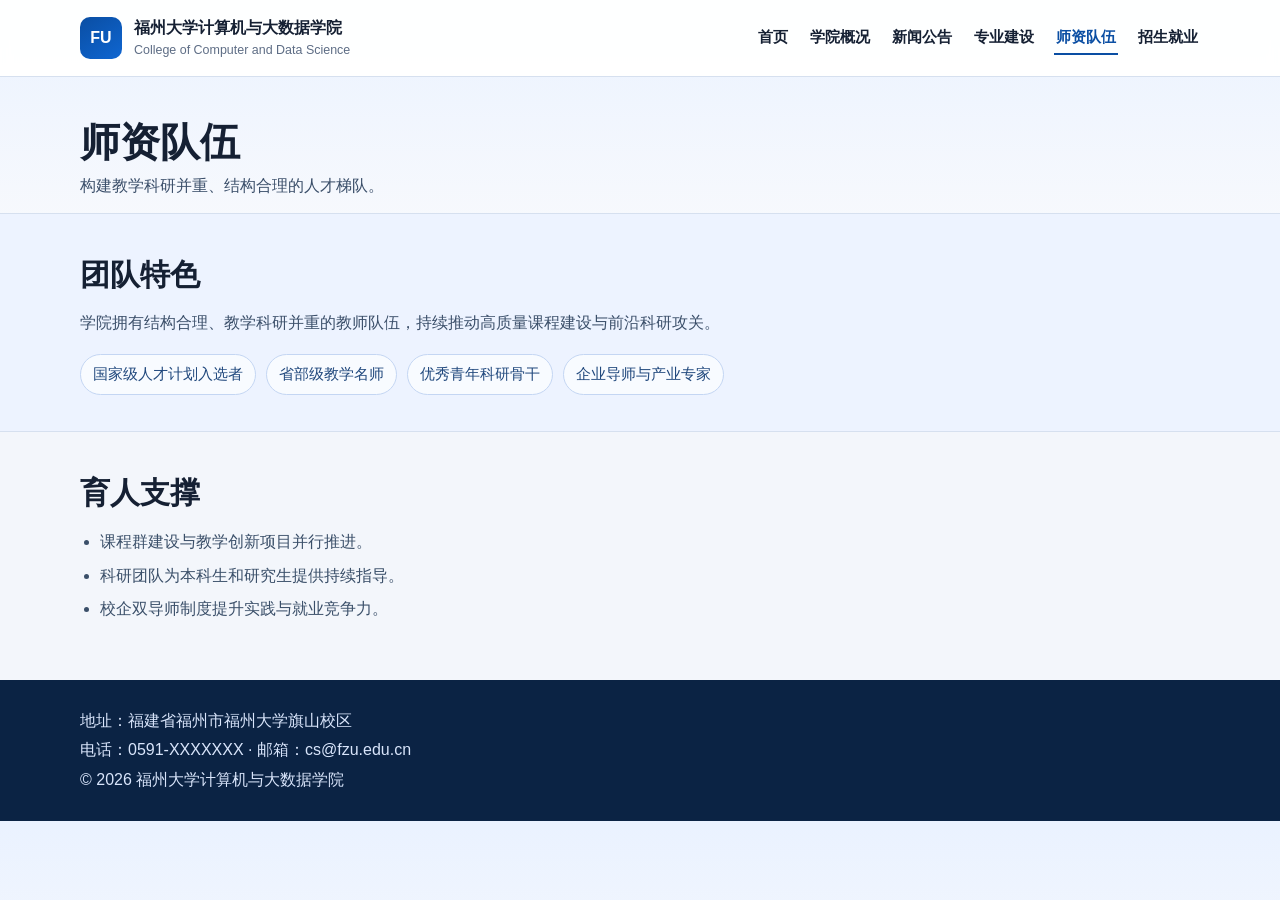
==== faculty.html @ 97e62f18 "福州大学计算机官网v1.0" ====
﻿<!DOCTYPE html>
<html lang="zh-CN">
<head>
  <meta charset="UTF-8">
  <meta name="viewport" content="width=device-width, initial-scale=1.0">
  <title>师资队伍 - 福州大学计算机与大数据学院</title>
  <link rel="stylesheet" href="styles.css">
</head>
<body>
  <div id="site-header"></div>

  <main>
    <section class="page-hero">
      <div class="container">
        <h1>师资队伍</h1>
        <p>构建教学科研并重、结构合理的人才梯队。</p>
      </div>
    </section>

    <section class="section section-alt">
      <div class="container">
        <h2 class="section-title">团队特色</h2>
        <p class="section-intro">
          学院拥有结构合理、教学科研并重的教师队伍，持续推动高质量课程建设与前沿科研攻关。
        </p>
        <div class="faculty-list">
          <span>国家级人才计划入选者</span>
          <span>省部级教学名师</span>
          <span>优秀青年科研骨干</span>
          <span>企业导师与产业专家</span>
        </div>
      </div>
    </section>

    <section class="section">
      <div class="container">
        <h2 class="section-title">育人支撑</h2>
        <ul class="list-block">
          <li>课程群建设与教学创新项目并行推进。</li>
          <li>科研团队为本科生和研究生提供持续指导。</li>
          <li>校企双导师制度提升实践与就业竞争力。</li>
        </ul>
      </div>
    </section>
  </main>

  <div id="site-footer"></div>
  <script src="scripts/layout.js"></script>
  <script>window.renderLayout("faculty");</script>
</body>
</html>
---- styles.css ----
﻿:root {
  --bg: #f3f6fb;
  --surface: #ffffff;
  --surface-alt: #edf3ff;
  --text: #152033;
  --muted: #5d6d85;
  --brand: #0a4ea3;
  --brand-deep: #083b7a;
  --line: #d6e0ef;
}

* {
  box-sizing: border-box;
}

body {
  margin: 0;
  font-family: "Segoe UI", "PingFang SC", "Microsoft YaHei", sans-serif;
  color: var(--text);
  background: linear-gradient(180deg, #eaf2ff 0%, #f7f9fd 220px, var(--bg) 220px);
  line-height: 1.6;
}

.container {
  width: min(1120px, 92vw);
  margin: 0 auto;
}

.topbar {
  background: rgba(255, 255, 255, 0.95);
  border-bottom: 1px solid var(--line);
  position: sticky;
  top: 0;
  z-index: 20;
  backdrop-filter: blur(6px);
}

.topbar-inner {
  display: flex;
  justify-content: space-between;
  align-items: center;
  gap: 20px;
  min-height: 76px;
}

.brand {
  display: flex;
  align-items: center;
  gap: 12px;
}

.brand-link {
  text-decoration: none;
  color: inherit;
}

.logo {
  width: 42px;
  height: 42px;
  border-radius: 10px;
  display: grid;
  place-items: center;
  background: linear-gradient(145deg, var(--brand), #0f66d1);
  color: #fff;
  font-weight: 700;
}

.brand-cn,
.brand-en {
  margin: 0;
}

.brand-cn {
  font-size: 1rem;
  font-weight: 700;
}

.brand-en {
  color: var(--muted);
  font-size: 0.78rem;
}

.nav {
  display: flex;
  flex-wrap: wrap;
  gap: 18px;
}

.nav a {
  color: var(--text);
  text-decoration: none;
  font-size: 0.95rem;
  font-weight: 600;
  padding: 4px 2px;
  border-bottom: 2px solid transparent;
}

.nav a:hover,
.nav a.is-active {
  color: var(--brand);
  border-bottom-color: var(--brand);
}

.hero {
  padding: 56px 0 22px;
}

.hero-grid {
  display: grid;
  grid-template-columns: 1.45fr 1fr;
  gap: 26px;
}

.tag {
  display: inline-block;
  margin: 0 0 14px;
  padding: 6px 10px;
  border: 1px solid #b8d0f4;
  background: #e8f1ff;
  color: var(--brand-deep);
  border-radius: 999px;
  font-size: 0.85rem;
}

h1 {
  margin: 0;
  font-size: clamp(1.9rem, 4vw, 2.8rem);
  line-height: 1.15;
}

.lead {
  margin: 16px 0 22px;
  max-width: 64ch;
  color: #314763;
}

.hero-actions {
  display: flex;
  gap: 10px;
  flex-wrap: wrap;
}

.btn {
  display: inline-block;
  padding: 10px 16px;
  border-radius: 10px;
  font-weight: 700;
  text-decoration: none;
  border: 1px solid transparent;
}

.btn-primary {
  background: var(--brand);
  color: #fff;
}

.btn-primary:hover {
  background: var(--brand-deep);
}

.btn-ghost {
  background: #fff;
  border-color: #bdd2f4;
  color: var(--brand);
}

.hero-card {
  background: var(--surface);
  border: 1px solid var(--line);
  border-radius: 14px;
  padding: 18px 18px 8px;
  box-shadow: 0 10px 24px rgba(0, 40, 104, 0.08);
}

.hero-card h2 {
  margin: 0 0 10px;
  font-size: 1.15rem;
}

.hero-card ul {
  list-style: none;
  padding: 0;
  margin: 0;
}

.hero-card li {
  display: grid;
  grid-template-columns: 52px 1fr;
  gap: 10px;
  padding: 9px 0;
  border-top: 1px dashed #d9e2f2;
}

.hero-card li:first-child {
  border-top: none;
}

.hero-card span {
  color: var(--muted);
  font-size: 0.85rem;
}

.hero-card a {
  color: var(--text);
  text-decoration: none;
}

.hero-card a:hover {
  color: var(--brand);
}

.page-hero {
  padding: 42px 0 14px;
}

.page-hero h1 {
  font-size: clamp(1.7rem, 3.4vw, 2.5rem);
}

.page-hero p {
  margin: 8px 0 0;
  color: #3b4f6a;
}

.section {
  padding: 36px 0;
}

.section-alt {
  background: var(--surface-alt);
  border-top: 1px solid var(--line);
  border-bottom: 1px solid var(--line);
}

.section-title {
  margin: 0 0 12px;
  font-size: clamp(1.3rem, 2.4vw, 1.9rem);
}

.section-intro {
  margin: 0;
  max-width: 74ch;
  color: #3b4f6a;
}

.stats,
.news-grid,
.program-grid,
.quick-links {
  margin-top: 20px;
  display: grid;
  gap: 14px;
}

.stats {
  grid-template-columns: repeat(4, minmax(0, 1fr));
}

.stats article {
  background: var(--surface);
  border: 1px solid var(--line);
  border-radius: 12px;
  padding: 16px;
}

.stats h3 {
  margin: 0;
  font-size: 1.8rem;
  color: var(--brand);
}

.stats p {
  margin: 8px 0 0;
  color: var(--muted);
}

.news-grid {
  grid-template-columns: repeat(3, minmax(0, 1fr));
}

.news-item {
  background: var(--surface);
  border: 1px solid var(--line);
  border-radius: 12px;
  padding: 16px;
}

.news-meta {
  margin: 0 0 8px;
  color: var(--muted);
  font-size: 0.88rem;
}

.news-item h3 {
  margin: 0 0 10px;
  font-size: 1.05rem;
}

.news-item p {
  margin: 0;
  color: #40536c;
}

.program-grid {
  grid-template-columns: repeat(2, minmax(0, 1fr));
}

.program-grid article {
  background: var(--surface);
  border: 1px solid var(--line);
  border-radius: 12px;
  padding: 16px;
}

.program-grid h3 {
  margin: 0 0 8px;
}

.program-grid p {
  margin: 0;
  color: #41546d;
}

.faculty-list {
  margin-top: 18px;
  display: flex;
  flex-wrap: wrap;
  gap: 10px;
}

.faculty-list span {
  padding: 8px 12px;
  border-radius: 999px;
  border: 1px solid #c4d6f3;
  background: #f8fbff;
  color: #20487d;
  font-size: 0.92rem;
}

.admission-box {
  display: grid;
  grid-template-columns: 1.4fr 1fr;
  gap: 20px;
  background: var(--surface);
  border: 1px solid var(--line);
  border-radius: 16px;
  padding: 22px;
}

.admission-actions {
  display: flex;
  flex-direction: column;
  gap: 10px;
  justify-content: center;
}

.quick-links {
  grid-template-columns: repeat(3, minmax(0, 1fr));
}

.quick-link-card {
  background: var(--surface);
  border: 1px solid var(--line);
  border-radius: 12px;
  padding: 16px;
  text-decoration: none;
}

.quick-link-card h3 {
  margin: 0;
  color: var(--text);
}

.quick-link-card p {
  margin: 8px 0 0;
  color: var(--muted);
}

.quick-link-card:hover {
  border-color: #9fbce9;
  box-shadow: 0 8px 20px rgba(0, 40, 104, 0.08);
}

.list-block {
  margin: 0;
  padding-left: 20px;
}

.list-block li {
  margin: 8px 0;
  color: #3a4f69;
}

.footer {
  margin-top: 14px;
  background: #0b2344;
  color: #d9e5fb;
  padding: 24px 0;
}

.footer-inner p {
  margin: 4px 0;
}

@media (max-width: 980px) {
  .hero-grid,
  .admission-box,
  .quick-links {
    grid-template-columns: 1fr;
  }

  .news-grid {
    grid-template-columns: 1fr 1fr;
  }

  .stats {
    grid-template-columns: 1fr 1fr;
  }
}

@media (max-width: 680px) {
  .topbar-inner {
    align-items: flex-start;
    flex-direction: column;
    padding: 12px 0;
  }

  .news-grid,
  .program-grid,
  .stats {
    grid-template-columns: 1fr;
  }

  .nav {
    gap: 12px;
  }
}
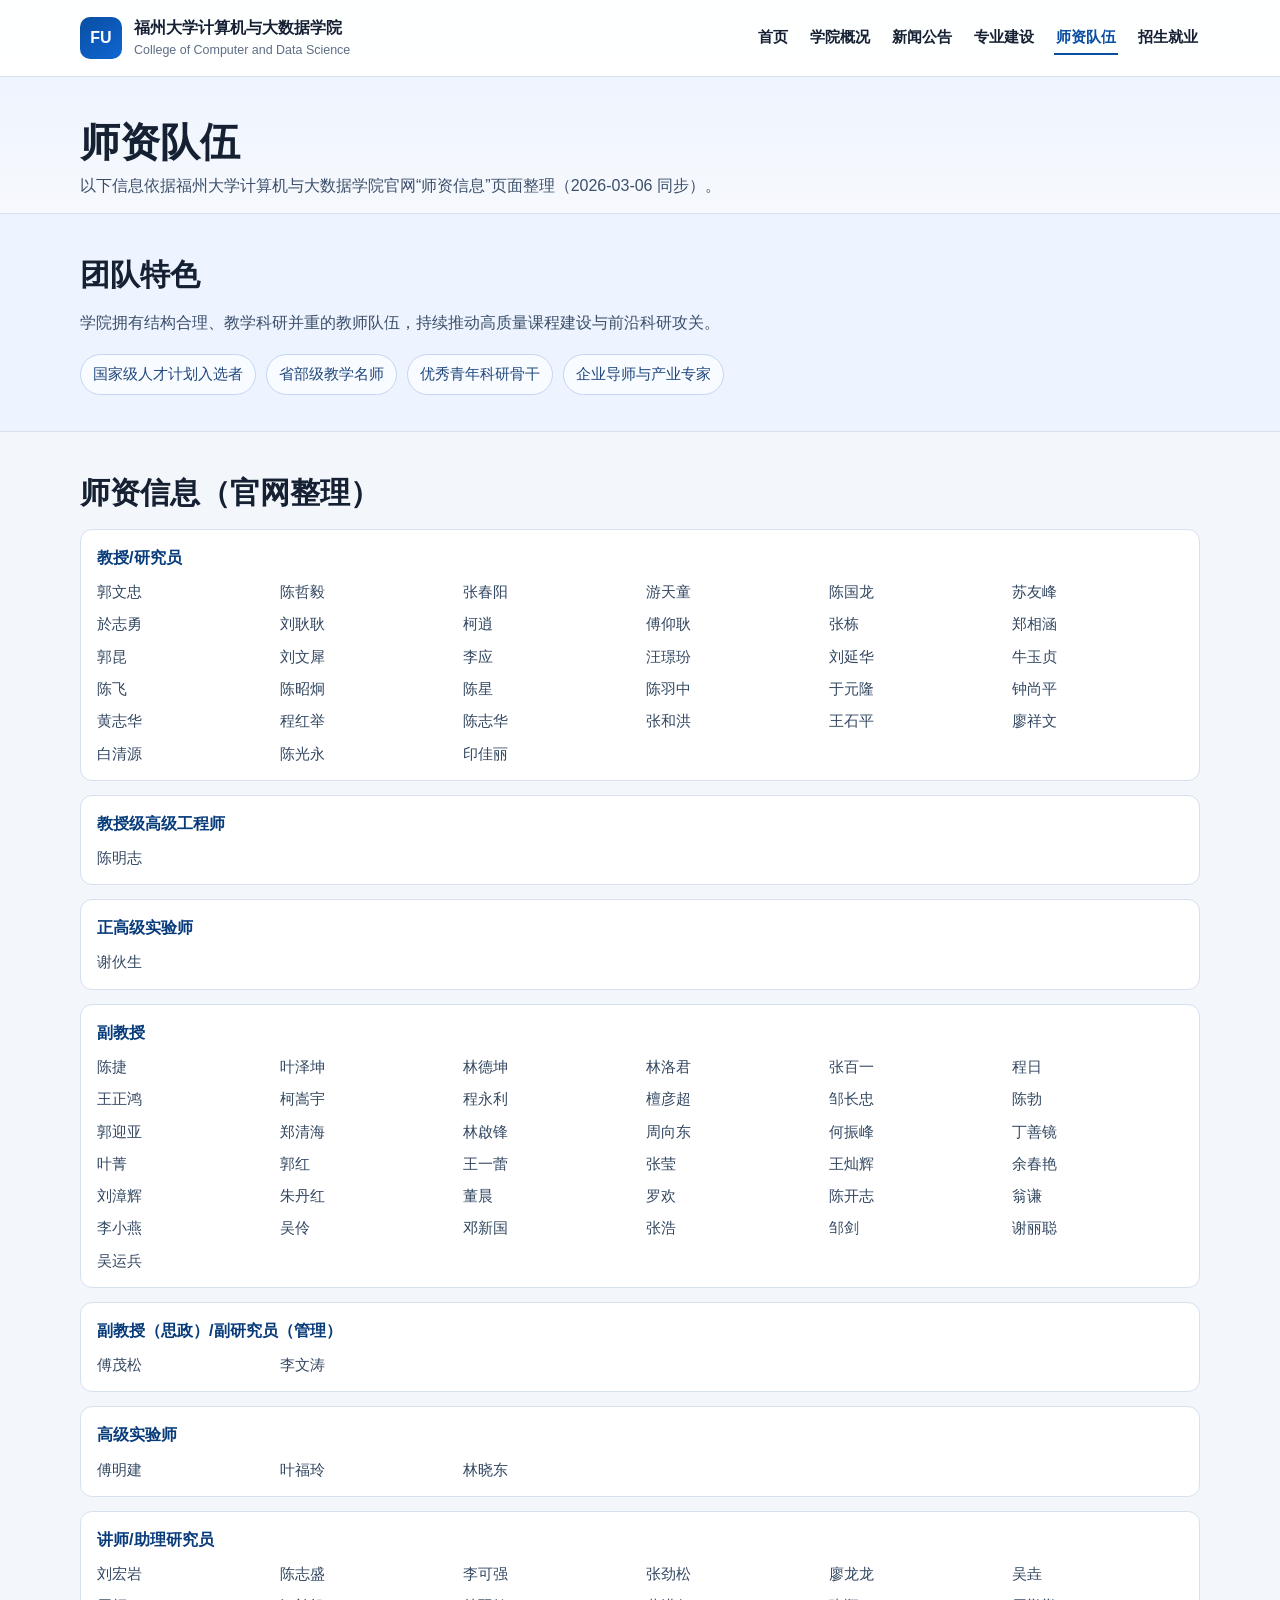
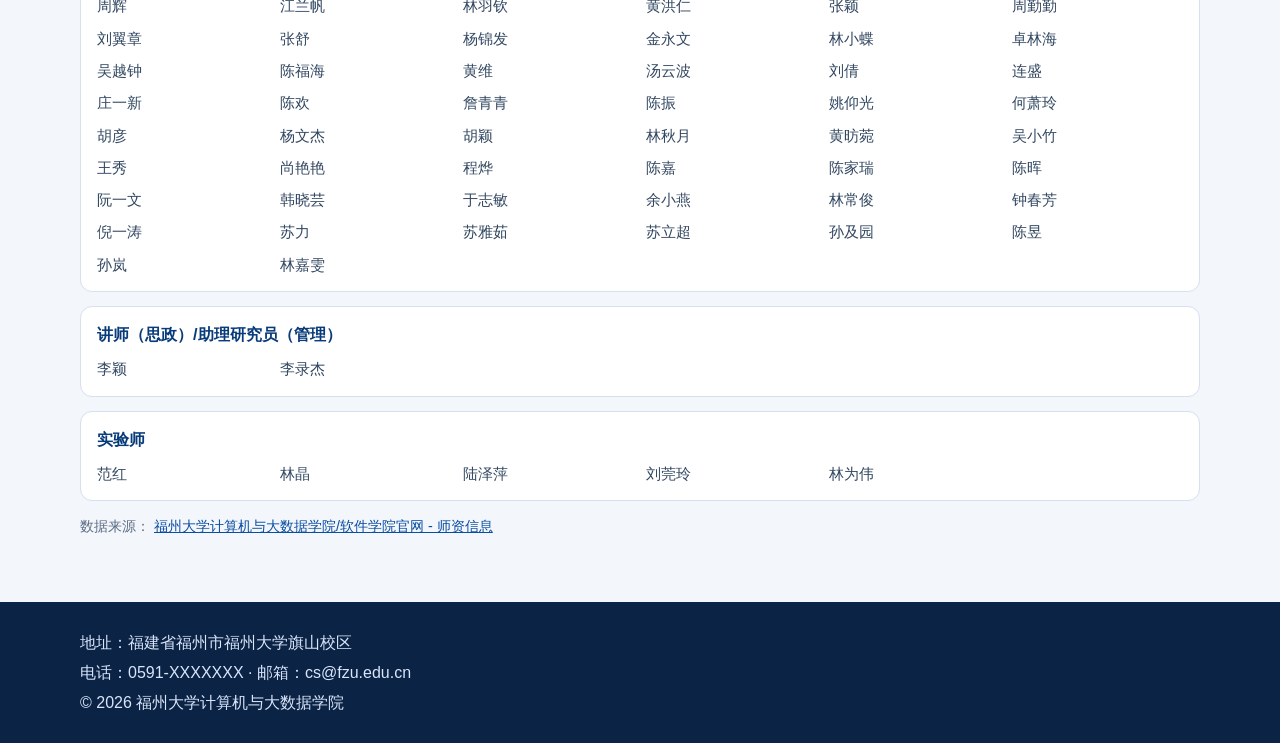
==== commit ceb93b15: "v2.0，把页面改成了可复用的多页面，增加了导师信息" ====
--- a/faculty.html
+++ b/faculty.html
@@ -13,7 +13,7 @@
     <section class="page-hero">
       <div class="container">
         <h1>师资队伍</h1>
-        <p>构建教学科研并重、结构合理的人才梯队。</p>
+        <p>以下信息依据福州大学计算机与大数据学院官网“师资信息”页面整理（2026-03-06 同步）。</p>
       </div>
     </section>
 
@@ -34,12 +34,65 @@
 
     <section class="section">
       <div class="container">
-        <h2 class="section-title">育人支撑</h2>
-        <ul class="list-block">
-          <li>课程群建设与教学创新项目并行推进。</li>
-          <li>科研团队为本科生和研究生提供持续指导。</li>
-          <li>校企双导师制度提升实践与就业竞争力。</li>
-        </ul>
+        <h2 class="section-title">师资信息（官网整理）</h2>
+
+        <div class="teacher-groups">
+          <article class="teacher-group">
+            <h3>教授/研究员</h3>
+            <ul class="teacher-name-list">
+              <li>郭文忠</li><li>陈哲毅</li><li>张春阳</li><li>游天童</li><li>陈国龙</li><li>苏友峰</li><li>於志勇</li><li>刘耿耿</li><li>柯逍</li><li>傅仰耿</li><li>张栋</li><li>郑相涵</li><li>郭昆</li><li>刘文犀</li><li>李应</li><li>汪璟玢</li><li>刘延华</li><li>牛玉贞</li><li>陈飞</li><li>陈昭炯</li><li>陈星</li><li>陈羽中</li><li>于元隆</li><li>钟尚平</li><li>黄志华</li><li>程红举</li><li>陈志华</li><li>张和洪</li><li>王石平</li><li>廖祥文</li><li>白清源</li><li>陈光永</li><li>印佳丽</li>
+            </ul>
+          </article>
+
+          <article class="teacher-group">
+            <h3>教授级高级工程师</h3>
+            <ul class="teacher-name-list"><li>陈明志</li></ul>
+          </article>
+
+          <article class="teacher-group">
+            <h3>正高级实验师</h3>
+            <ul class="teacher-name-list"><li>谢伙生</li></ul>
+          </article>
+
+          <article class="teacher-group">
+            <h3>副教授</h3>
+            <ul class="teacher-name-list">
+              <li>陈捷</li><li>叶泽坤</li><li>林德坤</li><li>林洛君</li><li>张百一</li><li>程日</li><li>王正鸿</li><li>柯嵩宇</li><li>程永利</li><li>檀彦超</li><li>邹长忠</li><li>陈勃</li><li>郭迎亚</li><li>郑清海</li><li>林啟锋</li><li>周向东</li><li>何振峰</li><li>丁善镜</li><li>叶菁</li><li>郭红</li><li>王一蕾</li><li>张莹</li><li>王灿辉</li><li>余春艳</li><li>刘漳辉</li><li>朱丹红</li><li>董晨</li><li>罗欢</li><li>陈开志</li><li>翁谦</li><li>李小燕</li><li>吴伶</li><li>邓新国</li><li>张浩</li><li>邹剑</li><li>谢丽聪</li><li>吴运兵</li>
+            </ul>
+          </article>
+
+          <article class="teacher-group">
+            <h3>副教授（思政）/副研究员（管理）</h3>
+            <ul class="teacher-name-list"><li>傅茂松</li><li>李文涛</li></ul>
+          </article>
+
+          <article class="teacher-group">
+            <h3>高级实验师</h3>
+            <ul class="teacher-name-list"><li>傅明建</li><li>叶福玲</li><li>林晓东</li></ul>
+          </article>
+
+          <article class="teacher-group">
+            <h3>讲师/助理研究员</h3>
+            <ul class="teacher-name-list">
+              <li>刘宏岩</li><li>陈志盛</li><li>李可强</li><li>张劲松</li><li>廖龙龙</li><li>吴垚</li><li>周辉</li><li>江兰帆</li><li>林羽钦</li><li>黄洪仁</li><li>张颖</li><li>周勤勤</li><li>刘翼章</li><li>张舒</li><li>杨锦发</li><li>金永文</li><li>林小蝶</li><li>卓林海</li><li>吴越钟</li><li>陈福海</li><li>黄维</li><li>汤云波</li><li>刘倩</li><li>连盛</li><li>庄一新</li><li>陈欢</li><li>詹青青</li><li>陈振</li><li>姚仰光</li><li>何萧玲</li><li>胡彦</li><li>杨文杰</li><li>胡颖</li><li>林秋月</li><li>黄昉菀</li><li>吴小竹</li><li>王秀</li><li>尚艳艳</li><li>程烨</li><li>陈嘉</li><li>陈家瑞</li><li>陈晖</li><li>阮一文</li><li>韩晓芸</li><li>于志敏</li><li>余小燕</li><li>林常俊</li><li>钟春芳</li><li>倪一涛</li><li>苏力</li><li>苏雅茹</li><li>苏立超</li><li>孙及园</li><li>陈昱</li><li>孙岚</li><li>林嘉雯</li>
+            </ul>
+          </article>
+
+          <article class="teacher-group">
+            <h3>讲师（思政）/助理研究员（管理）</h3>
+            <ul class="teacher-name-list"><li>李颖</li><li>李录杰</li></ul>
+          </article>
+
+          <article class="teacher-group">
+            <h3>实验师</h3>
+            <ul class="teacher-name-list"><li>范红</li><li>林晶</li><li>陆泽萍</li><li>刘莞玲</li><li>林为伟</li></ul>
+          </article>
+        </div>
+
+        <p class="data-note">
+          数据来源：
+          <a href="https://ccds.fzu.edu.cn/szdw/szxx.htm" target="_blank" rel="noopener noreferrer">福州大学计算机与大数据学院/软件学院官网 - 师资信息</a>
+        </p>
       </div>
     </section>
   </main>
--- a/styles.css
+++ b/styles.css
@@ -391,6 +391,48 @@
   color: #3a4f69;
 }
 
+.teacher-groups {
+  display: grid;
+  gap: 14px;
+}
+
+.teacher-group {
+  background: var(--surface);
+  border: 1px solid var(--line);
+  border-radius: 12px;
+  padding: 14px 16px;
+}
+
+.teacher-group h3 {
+  margin: 0 0 10px;
+  color: var(--brand-deep);
+  font-size: 1.02rem;
+}
+
+.teacher-name-list {
+  list-style: none;
+  margin: 0;
+  padding: 0;
+  display: grid;
+  gap: 8px 12px;
+  grid-template-columns: repeat(6, minmax(0, 1fr));
+}
+
+.teacher-name-list li {
+  color: #324761;
+  font-size: 0.95rem;
+}
+
+.data-note {
+  margin-top: 14px;
+  color: var(--muted);
+  font-size: 0.9rem;
+}
+
+.data-note a {
+  color: var(--brand);
+}
+
 .footer {
   margin-top: 14px;
   background: #0b2344;
@@ -416,6 +458,10 @@
   .stats {
     grid-template-columns: 1fr 1fr;
   }
+
+  .teacher-name-list {
+    grid-template-columns: repeat(4, minmax(0, 1fr));
+  }
 }
 
 @media (max-width: 680px) {
@@ -427,7 +473,8 @@
 
   .news-grid,
   .program-grid,
-  .stats {
+  .stats,
+  .teacher-name-list {
     grid-template-columns: 1fr;
   }
 
